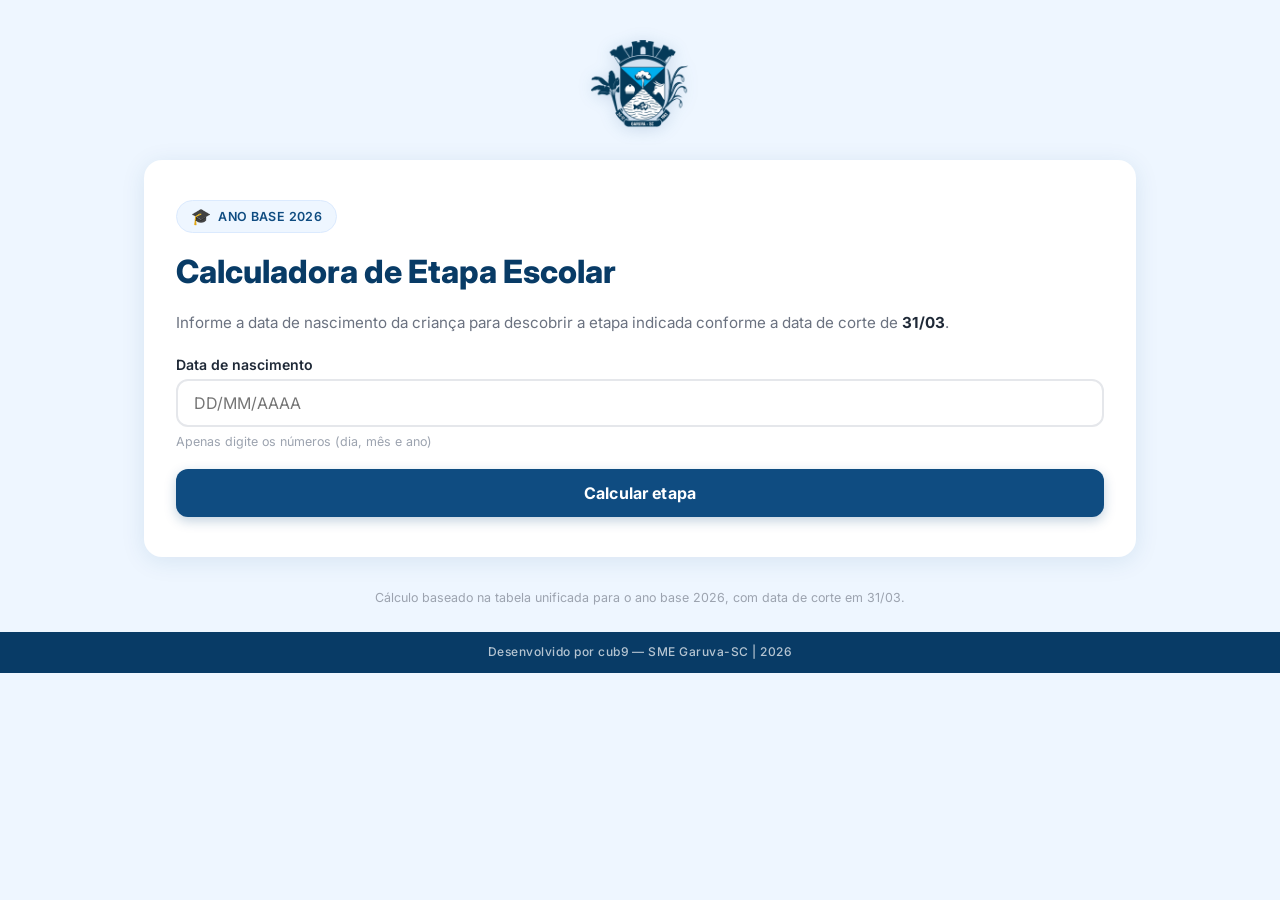
==== index.html @ dec1ebea "deploy: 82cfe8ab06ffedb33bcfd874693231068c7e98da" ====
<!doctype html>
<html lang="pt-BR">
  <head>
    <meta charset="UTF-8" />
    <meta name="viewport" content="width=device-width, initial-scale=1.0" />
    <meta
      name="description"
      content="Calculadora de Etapa Escolar — descubra em qual etapa uma criança deve estar com base na data de nascimento e na data de corte de 31/03."
    />
    <title>Calculadora de Etapa Escolar</title>
    <link rel="preconnect" href="https://fonts.googleapis.com" />
    <link rel="preconnect" href="https://fonts.gstatic.com" crossorigin />
    <link
      href="https://fonts.googleapis.com/css2?family=Inter:wght@400;500;600;700;800&display=swap"
      rel="stylesheet"
    />
    <script type="module" crossorigin src="./assets/index-C8dJc2Q-.js"></script>
    <link rel="stylesheet" crossorigin href="./assets/index-BzqbNhdp.css">
  </head>
  <body>
    <div id="root"></div>
  </body>
</html>
---- assets/index-BzqbNhdp.css ----
:root{--blue-900: #083B66;--blue-700: #0F4C81;--blue-500: #1F6FBF;--blue-100: #DBEAFE;--blue-50: #EEF6FF;--text-900: #1F2937;--text-500: #6B7280;--text-400: #9CA3AF;--gray-200: #E5E7EB;--white: #FFFFFF;--success: #0F4C81;--radius-md: 12px;--radius-lg: 18px;--shadow-card: 0 4px 24px rgba(15, 76, 129, .1);--shadow-btn: 0 4px 12px rgba(15, 76, 129, .25);--transition: .2s ease;--font: "Inter", system-ui, sans-serif;--max-w: 1024px}*,*:before,*:after{box-sizing:border-box;margin:0;padding:0}html{scroll-behavior:smooth;overflow-x:hidden;width:100%}body{font-family:var(--font);background:var(--blue-50);color:var(--text-900);min-height:100vh;display:flex;flex-direction:column;padding:2rem 0 0;overflow-x:hidden;width:100%}.page{width:100%;max-width:var(--max-w);margin:0 auto;padding:0 1rem;display:flex;flex-direction:column;gap:2rem}.logo-wrapper{display:flex;justify-content:center;padding-top:.5rem}.logo-prefeitura{width:100px;height:auto;drop-shadow:drop-shadow(0 2px 8px rgba(15,76,129,.2));filter:drop-shadow(0 2px 8px rgba(15,76,129,.2))}.card{background:var(--white);border-radius:var(--radius-lg);box-shadow:var(--shadow-card);padding:2.5rem 2rem;display:flex;flex-direction:column;gap:1.25rem}.badge{display:inline-flex;align-items:center;gap:.4rem;background:var(--blue-50);color:var(--blue-700);font-size:.78rem;font-weight:600;letter-spacing:.03em;text-transform:uppercase;padding:.35rem .9rem;border-radius:999px;border:1px solid var(--blue-100);width:fit-content}.badge-icon{font-size:1rem}.title{font-size:clamp(1.5rem,4vw,2rem);font-weight:800;color:var(--blue-900);line-height:1.2}.subtitle{color:var(--text-500);font-size:.95rem;line-height:1.6}.subtitle strong{color:var(--text-900)}.form-group{display:flex;flex-direction:column;gap:.4rem}.label{font-size:.88rem;font-weight:600;color:var(--text-900)}.input{width:100%;padding:.75rem 1rem;border:2px solid var(--gray-200);border-radius:var(--radius-md);font-size:1rem;font-family:var(--font);color:var(--text-900);background:var(--white);transition:border-color var(--transition),box-shadow var(--transition);outline:none}.input:focus{border-color:var(--blue-500);box-shadow:0 0 0 3px #1f6fbf2e}.input::-webkit-calendar-picker-indicator{cursor:pointer}.input-hint{font-size:.78rem;color:var(--text-400)}.alert-error{background:#fff1f2;color:#be123c;border:1px solid #FECDD3;border-radius:var(--radius-md);padding:.75rem 1rem;font-size:.9rem;display:flex;align-items:center;gap:.5rem}.btn-primary{width:100%;padding:.9rem 1.5rem;background:var(--blue-700);color:var(--white);font-size:1rem;font-weight:700;font-family:var(--font);border:none;border-radius:var(--radius-md);cursor:pointer;transition:background var(--transition),box-shadow var(--transition),transform var(--transition);box-shadow:var(--shadow-btn);letter-spacing:.01em}.btn-primary:hover:not(:disabled){background:var(--blue-900);transform:translateY(-1px);box-shadow:0 6px 18px #0f4c8152}.btn-primary:active:not(:disabled){transform:translateY(0)}.btn-primary:disabled{opacity:.65;cursor:not-allowed}.btn-loading{display:flex;align-items:center;justify-content:center;gap:.6rem}.spinner{width:16px;height:16px;border:2px solid rgba(255,255,255,.4);border-top-color:#fff;border-radius:50%;animation:spin .7s linear infinite;display:inline-block}@keyframes spin{to{transform:rotate(360deg)}}.result-card{border-radius:var(--radius-md);padding:1.5rem;animation:fadeSlideIn .35s ease}@keyframes fadeSlideIn{0%{opacity:0;transform:translateY(10px)}to{opacity:1;transform:translateY(0)}}.result-found{background:var(--blue-50);border:2px solid var(--blue-100)}.result-not-found{background:#fff7ed;border:2px solid #FED7AA}.result-header{display:flex;align-items:center;gap:.6rem;margin-bottom:.75rem}.result-icon{font-size:1.25rem}.result-label{font-size:.8rem;font-weight:700;letter-spacing:.06em;text-transform:uppercase;color:var(--blue-700)}.result-header-error{margin-bottom:0}.result-message{font-size:.95rem;color:#9a3412;line-height:1.5}.result-turma{font-size:clamp(1.6rem,5vw,2.2rem);font-weight:800;color:var(--blue-900);margin-bottom:1rem;line-height:1.1}.result-grid{display:grid;grid-template-columns:1fr 1fr;gap:.75rem}.result-item{background:var(--white);border-radius:10px;padding:.8rem 1rem;display:flex;flex-direction:column;gap:.2rem;border:1px solid var(--blue-100)}.result-item-full{grid-column:1 / -1}.result-item-label{font-size:.73rem;font-weight:600;letter-spacing:.04em;text-transform:uppercase;color:var(--blue-500)}.result-item-value{font-size:1rem;font-weight:700;color:var(--text-900)}.table-section{background:var(--white);border-radius:var(--radius-lg);box-shadow:var(--shadow-card);overflow:hidden}.accordion-toggle{width:100%;display:flex;align-items:center;justify-content:space-between;padding:1.5rem 2rem;background:none;border:none;cursor:pointer;text-align:left;gap:1rem}.accordion-toggle:hover{background:var(--blue-50)}.table-title{font-size:1.15rem;font-weight:700;color:var(--blue-900);margin:0}.accordion-icon{font-size:.8rem;color:var(--blue-700);transition:transform .3s ease;flex-shrink:0}.accordion-icon--open{transform:rotate(180deg)}.accordion-body{max-height:0;overflow:hidden;transition:max-height .45s ease,padding .3s ease;padding:0 2rem}.accordion-body--open{max-height:3000px;padding:0 2rem 1.75rem}.table-wrap{overflow-x:auto;-webkit-overflow-scrolling:touch}.ref-table{width:100%;border-collapse:collapse;font-size:.9rem}.ref-table thead tr{background:var(--blue-700);color:var(--white)}.ref-table th{padding:.75rem 1rem;text-align:left;font-weight:600;font-size:.82rem;letter-spacing:.04em;text-transform:uppercase;white-space:nowrap}.ref-table th:first-child{border-radius:8px 0 0 8px}.ref-table th:last-child{border-radius:0 8px 8px 0}.ref-table tbody tr{border-bottom:1px solid var(--gray-200);transition:background var(--transition)}.ref-table tbody tr:last-child{border-bottom:none}.ref-table tbody tr:hover{background:var(--blue-50)}.ref-table td{padding:.7rem 1rem;color:var(--text-900);vertical-align:middle}.turma-cell{font-weight:600;color:var(--blue-700)}.row-highlight{background:var(--blue-50)!important;outline:2px solid var(--blue-500);outline-offset:-2px}.row-highlight td{color:var(--blue-900)}.calc-note{text-align:center;font-size:.78rem;color:var(--text-400);padding:0 .5rem 1.5rem;line-height:1.5}.footer{width:100%;margin-top:auto;background:var(--blue-900);color:#ffffffb3;text-align:center;font-size:.75rem;font-weight:500;letter-spacing:.04em;padding:.9rem 1rem;line-height:1}@media (max-width: 480px){body{padding:1.25rem .75rem 2rem}.card{padding:1.75rem 1.25rem}.table-section{padding:1.5rem 1rem}.result-grid{grid-template-columns:1fr}.result-item-full{grid-column:auto}.ref-table{min-width:0}.ref-table,.ref-table thead,.ref-table tbody,.ref-table th,.ref-table td,.ref-table tr{display:block}.ref-table thead tr{display:none}.ref-table tbody tr{margin-bottom:1rem;border:1px solid var(--gray-200);border-radius:var(--radius-md);overflow:hidden}.ref-table td{display:flex;justify-content:space-between;align-items:center;padding:.6rem 1rem;border-bottom:1px solid var(--gray-200);font-size:.88rem}.ref-table td:last-child{border-bottom:none}.ref-table td:before{content:attr(data-label);font-weight:600;color:var(--text-500);font-size:.78rem;text-transform:uppercase;letter-spacing:.04em;margin-right:1rem;flex-shrink:0}.row-highlight{outline:2px solid var(--blue-500)}}
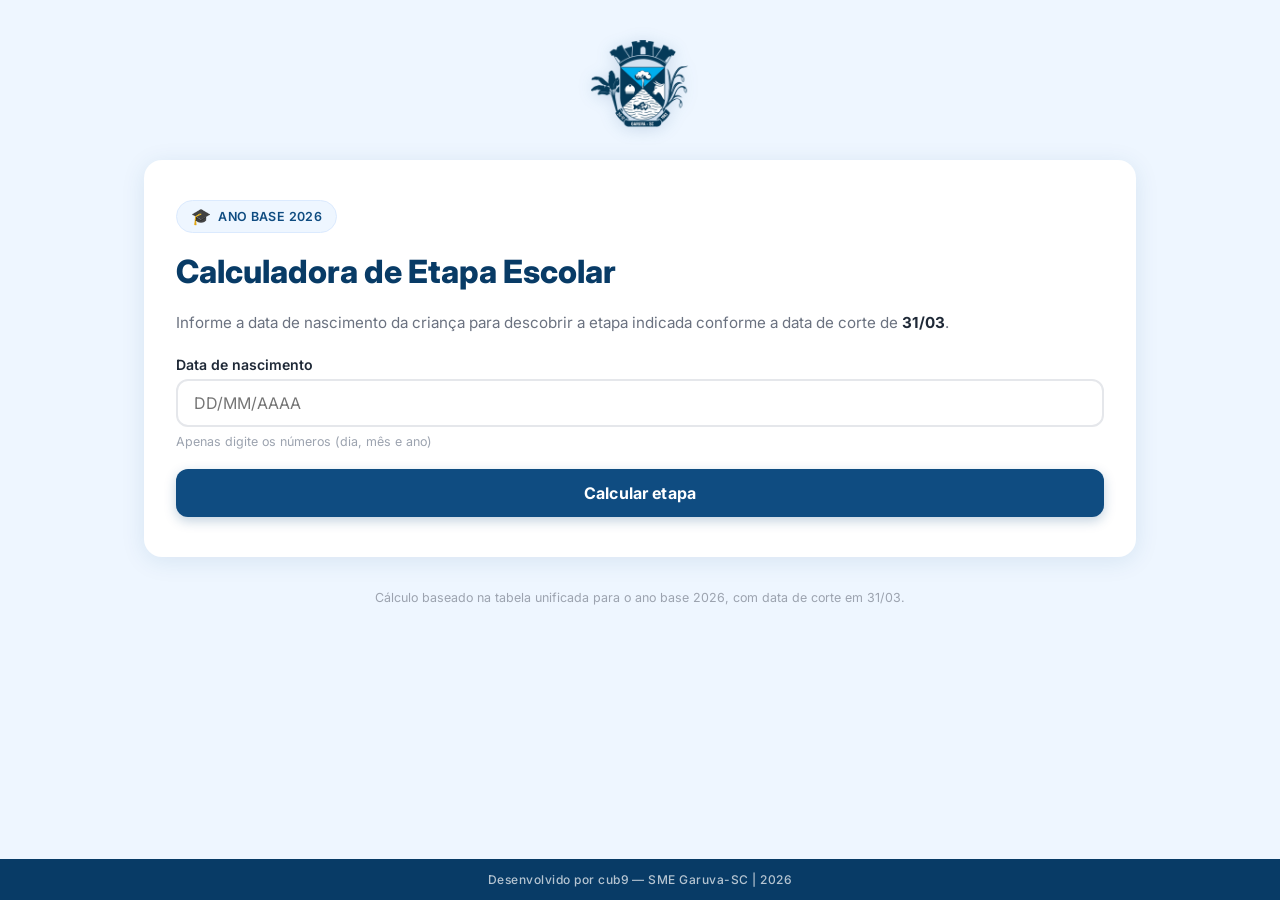
==== commit 0fb877cb: "deploy: 971399f7b438549f178022bf8c9060b162d9ac9b" ====
--- a/index.html
+++ b/index.html
@@ -14,8 +14,8 @@
       href="https://fonts.googleapis.com/css2?family=Inter:wght@400;500;600;700;800&display=swap"
       rel="stylesheet"
     />
-    <script type="module" crossorigin src="./assets/index-C8dJc2Q-.js"></script>
-    <link rel="stylesheet" crossorigin href="./assets/index-BzqbNhdp.css">
+    <script type="module" crossorigin src="./assets/index-8-RKV9bq.js"></script>
+    <link rel="stylesheet" crossorigin href="./assets/index-C3Ycmyw5.css">
   </head>
   <body>
     <div id="root"></div>
--- a/assets/index-C3Ycmyw5.css
+++ b/assets/index-C3Ycmyw5.css
@@ -0,0 +1 @@
+:root{--blue-900: #083B66;--blue-700: #0F4C81;--blue-500: #1F6FBF;--blue-100: #DBEAFE;--blue-50: #EEF6FF;--text-900: #1F2937;--text-500: #6B7280;--text-400: #9CA3AF;--gray-200: #E5E7EB;--white: #FFFFFF;--success: #0F4C81;--radius-md: 12px;--radius-lg: 18px;--shadow-card: 0 4px 24px rgba(15, 76, 129, .1);--shadow-btn: 0 4px 12px rgba(15, 76, 129, .25);--transition: .2s ease;--font: "Inter", system-ui, sans-serif;--max-w: 1024px}#root{height:100%;min-height:100vh;min-height:100dvh;display:flex;flex-direction:column;margin:0;padding:0}*,*:before,*:after{box-sizing:border-box;margin:0;padding:0}html{scroll-behavior:smooth;overflow-x:hidden;width:100%;height:100%}body{font-family:var(--font);background:var(--blue-50);color:var(--text-900);min-height:100vh;min-height:100dvh;display:flex;flex-direction:column;margin:0;padding:0;overflow-x:hidden;width:100%}.page{width:100%;max-width:var(--max-w);margin:0 auto;padding:2rem 1rem;flex-direction:column;gap:2rem;flex:1 0 auto}.logo-wrapper{display:flex;justify-content:center;padding-top:.5rem}.logo-prefeitura{width:100px;height:auto;filter:drop-shadow(0 2px 8px rgba(15,76,129,.2))}.card{background:var(--white);border-radius:var(--radius-lg);box-shadow:var(--shadow-card);padding:2.5rem 2rem;display:flex;flex-direction:column;gap:1.25rem;margin-top:2rem;margin-bottom:2rem}.badge{display:inline-flex;align-items:center;gap:.4rem;background:var(--blue-50);color:var(--blue-700);font-size:.78rem;font-weight:600;letter-spacing:.03em;text-transform:uppercase;padding:.35rem .9rem;border-radius:999px;border:1px solid var(--blue-100);width:fit-content}.badge-icon{font-size:1rem}.title{font-size:clamp(1.5rem,4vw,2rem);font-weight:800;color:var(--blue-900);line-height:1.2}.subtitle{color:var(--text-500);font-size:.95rem;line-height:1.6}.subtitle strong{color:var(--text-900)}.form-group{display:flex;flex-direction:column;gap:.4rem}.label{font-size:.88rem;font-weight:600;color:var(--text-900)}.input{width:100%;padding:.75rem 1rem;border:2px solid var(--gray-200);border-radius:var(--radius-md);font-size:1rem;font-family:var(--font);color:var(--text-900);background:var(--white);transition:border-color var(--transition),box-shadow var(--transition);outline:none}.input:focus{border-color:var(--blue-500);box-shadow:0 0 0 3px #1f6fbf2e}.input::-webkit-calendar-picker-indicator{cursor:pointer}.input-hint{font-size:.78rem;color:var(--text-400)}.alert-error{background:#fff1f2;color:#be123c;border:1px solid #FECDD3;border-radius:var(--radius-md);padding:.75rem 1rem;font-size:.9rem;display:flex;align-items:center;gap:.5rem}.btn-primary{width:100%;padding:.9rem 1.5rem;background:var(--blue-700);color:var(--white);font-size:1rem;font-weight:700;font-family:var(--font);border:none;border-radius:var(--radius-md);cursor:pointer;transition:background var(--transition),box-shadow var(--transition),transform var(--transition);box-shadow:var(--shadow-btn);letter-spacing:.01em}.btn-primary:hover:not(:disabled){background:var(--blue-900);transform:translateY(-1px);box-shadow:0 6px 18px #0f4c8152}.btn-primary:active:not(:disabled){transform:translateY(0)}.btn-primary:disabled{opacity:.65;cursor:not-allowed}.btn-loading{display:flex;align-items:center;justify-content:center;gap:.6rem}.spinner{width:16px;height:16px;border:2px solid rgba(255,255,255,.4);border-top-color:#fff;border-radius:50%;animation:spin .7s linear infinite;display:inline-block}@keyframes spin{to{transform:rotate(360deg)}}.result-card{border-radius:var(--radius-md);padding:1.5rem;animation:fadeSlideIn .35s ease}@keyframes fadeSlideIn{0%{opacity:0;transform:translateY(10px)}to{opacity:1;transform:translateY(0)}}.result-found{background:var(--blue-50);border:2px solid var(--blue-100)}.result-not-found{background:#fff7ed;border:2px solid #FED7AA}.result-header{display:flex;align-items:center;gap:.6rem;margin-bottom:.75rem}.result-icon{font-size:1.25rem}.result-label{font-size:.8rem;font-weight:700;letter-spacing:.06em;text-transform:uppercase;color:var(--blue-700)}.result-header-error{margin-bottom:0}.result-message{font-size:.95rem;color:#9a3412;line-height:1.5}.result-turma{font-size:clamp(1.6rem,5vw,2.2rem);font-weight:800;color:var(--blue-900);margin-bottom:1rem;line-height:1.1}.result-grid{display:grid;grid-template-columns:1fr 1fr;gap:.75rem}.result-item{background:var(--white);border-radius:10px;padding:.8rem 1rem;display:flex;flex-direction:column;gap:.2rem;border:1px solid var(--blue-100)}.result-item-full{grid-column:1 / -1}.result-item-label{font-size:.73rem;font-weight:600;letter-spacing:.04em;text-transform:uppercase;color:var(--blue-500)}.result-item-value{font-size:1rem;font-weight:700;color:var(--text-900)}.table-section{background:var(--white);border-radius:var(--radius-lg);box-shadow:var(--shadow-card);overflow:hidden}.accordion-toggle{width:100%;display:flex;align-items:center;justify-content:space-between;padding:1.5rem 2rem;background:none;border:none;cursor:pointer;text-align:left;gap:1rem}.accordion-toggle:hover{background:var(--blue-50)}.table-title{font-size:1.15rem;font-weight:700;color:var(--blue-900);margin:0}.accordion-icon{font-size:.8rem;color:var(--blue-700);transition:transform .3s ease;flex-shrink:0}.accordion-icon--open{transform:rotate(180deg)}.accordion-body{max-height:0;overflow:hidden;transition:max-height .45s ease,padding .3s ease;padding:0 2rem}.accordion-body--open{max-height:3000px;padding:0 2rem 1.75rem}.table-wrap{overflow-x:auto;-webkit-overflow-scrolling:touch}.ref-table{width:100%;border-collapse:collapse;font-size:.9rem}.ref-table thead tr{background:var(--blue-700);color:var(--white)}.ref-table th{padding:.75rem 1rem;text-align:left;font-weight:600;font-size:.82rem;letter-spacing:.04em;text-transform:uppercase;white-space:nowrap}.ref-table th:first-child{border-radius:8px 0 0 8px}.ref-table th:last-child{border-radius:0 8px 8px 0}.ref-table tbody tr{border-bottom:1px solid var(--gray-200);transition:background var(--transition)}.ref-table tbody tr:last-child{border-bottom:none}.ref-table tbody tr:hover{background:var(--blue-50)}.ref-table td{padding:.7rem 1rem;color:var(--text-900);vertical-align:middle}.turma-cell{font-weight:600;color:var(--blue-700)}.row-highlight{background:var(--blue-50)!important;outline:2px solid var(--blue-500);outline-offset:-2px}.row-highlight td{color:var(--blue-900)}.calc-note{text-align:center;font-size:.78rem;color:var(--text-400);padding:0 .5rem 1.5rem;line-height:1.5}.footer{width:100%;margin-top:auto;background:var(--blue-900);color:#ffffffb3;text-align:center;font-size:.75rem;font-weight:500;letter-spacing:.04em;padding:.9rem 1rem;line-height:1;flex-shrink:0}@media (max-width: 480px){body{padding:1.25rem 0 0}.card{padding:1.75rem 1.25rem}.table-section{padding:1.5rem 1rem}.result-grid{grid-template-columns:1fr}.result-item-full{grid-column:auto}.ref-table{min-width:0}.ref-table,.ref-table thead,.ref-table tbody,.ref-table th,.ref-table td,.ref-table tr{display:block}.ref-table thead tr{display:none}.ref-table tbody tr{margin-bottom:1rem;border:1px solid var(--gray-200);border-radius:var(--radius-md);overflow:hidden}.ref-table td{display:flex;justify-content:space-between;align-items:center;padding:.6rem 1rem;border-bottom:1px solid var(--gray-200);font-size:.88rem}.ref-table td:last-child{border-bottom:none}.ref-table td:before{content:attr(data-label);font-weight:600;color:var(--text-500);font-size:.78rem;text-transform:uppercase;letter-spacing:.04em;margin-right:1rem;flex-shrink:0}.row-highlight{outline:2px solid var(--blue-500)}}
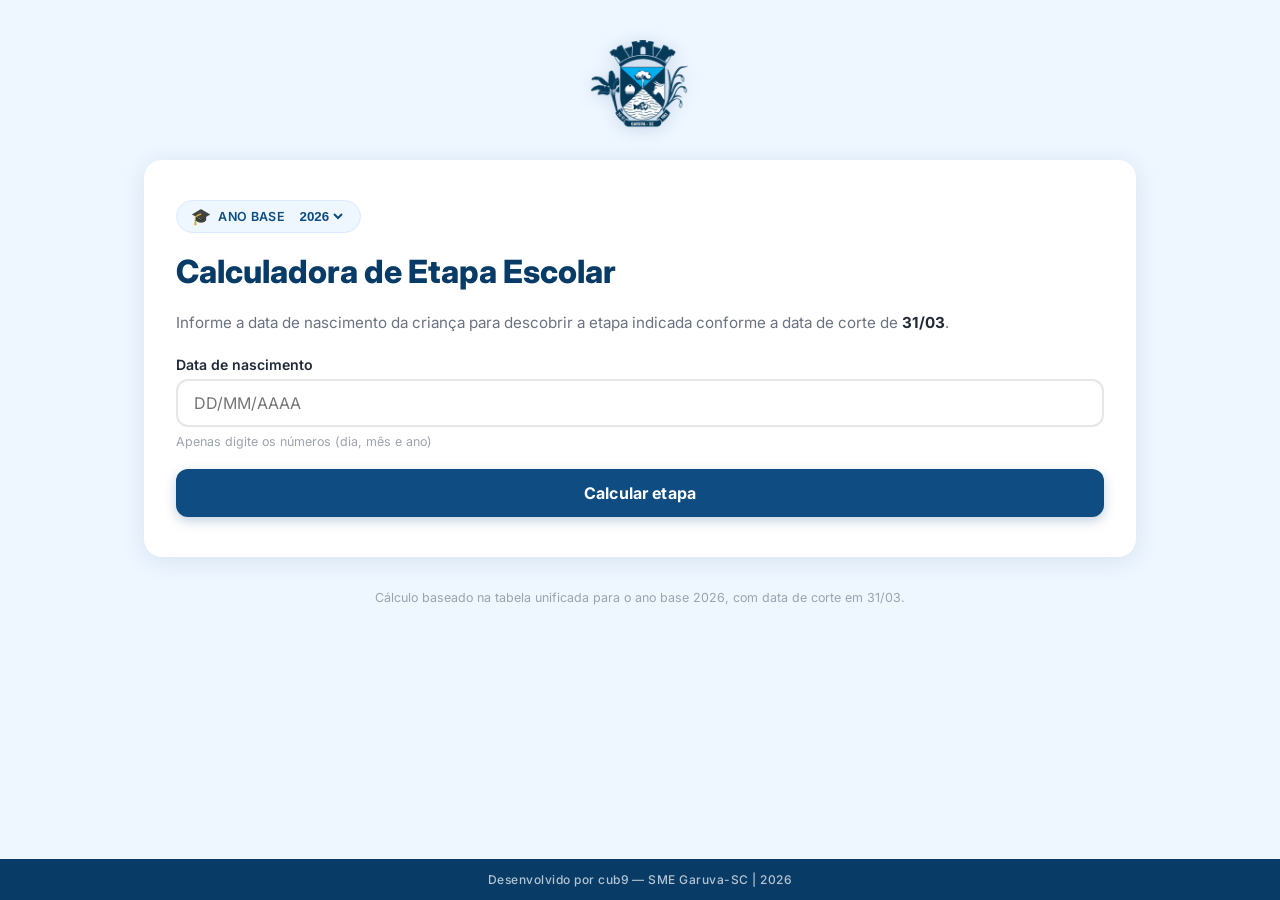
==== commit f19cd0a6: "deploy: b6d793d260ff842cce5ddd2ea2a489314a07eecb" ====
--- a/index.html
+++ b/index.html
@@ -14,7 +14,7 @@
       href="https://fonts.googleapis.com/css2?family=Inter:wght@400;500;600;700;800&display=swap"
       rel="stylesheet"
     />
-    <script type="module" crossorigin src="./assets/index-8-RKV9bq.js"></script>
+    <script type="module" crossorigin src="./assets/index-Cx2NHPld.js"></script>
     <link rel="stylesheet" crossorigin href="./assets/index-C3Ycmyw5.css">
   </head>
   <body>
